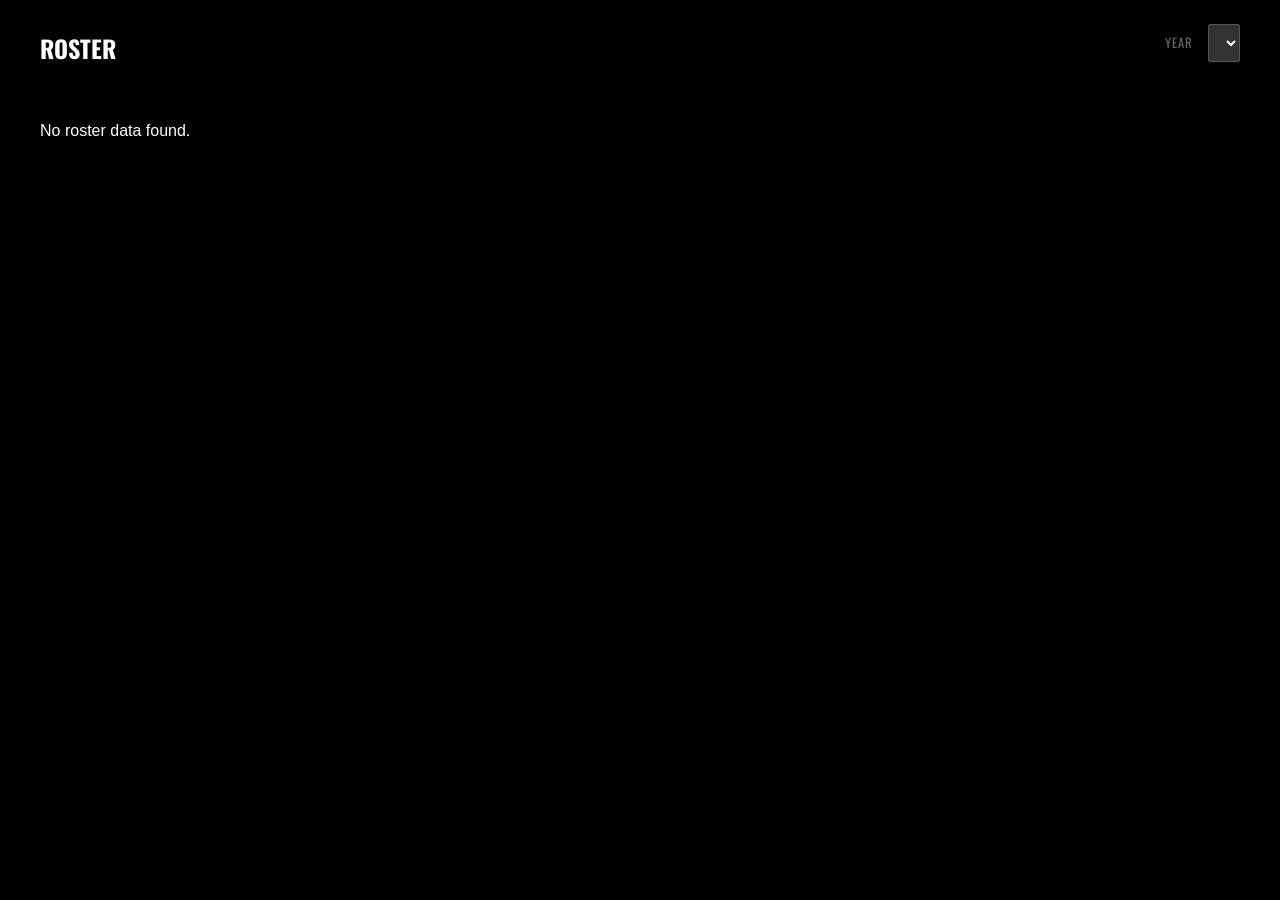
==== index.html @ f1e0f966 "Add initial roster component HTML structure Initial commit of the roster component HTML structure, i" ====
<!DOCTYPE html>
<html lang="en">
<head>
    <meta charset="UTF-8">
    <meta name="viewport" content="width=device-width, initial-scale=1.0">
    <title>Roster Component | AF Soccer</title>
    <link rel="stylesheet" href="style.css">
    <link rel="preconnect" href="https://fonts.googleapis.com">
    <link rel="preconnect" href="https://fonts.gstatic.com" crossorigin>
    <link href="https://fonts.googleapis.com/css2?family=Oswald:wght@700&display=swap" rel="stylesheet">
    
    <style>
        :root {
            /* Define these variables here since we removed the main style.css dependency */
            --af-red: #cc0000;
            --af-dark-gray: #1a1a1a;
        }

        body {
            background: transparent !important; /* Blends with Canva */
            margin: 0;
            padding: 0;
            color: #fff;
            font-family: Arial, sans-serif;
        }

        .container {
            width: 100%;
            max-width: 1200px;
            margin: 0 auto;
            padding: 10px;
        }

        #roster-output {
            display: grid;
            grid-template-columns: repeat(auto-fill, minmax(280px, 1fr));
            gap: 30px;
        }

        .player-card {
            background: var(--af-dark-gray);
            border-radius: 4px;
            overflow: hidden;
            box-shadow: 0 4px 20px rgba(0,0,0,0.5);
            transition: transform 0.2s ease;
            text-align: center;
            padding-bottom: 20px;
        }

        .player-image {
            width: 100%;
            height: 320px;
            object-fit: cover;
            object-position: top;
            background: #222;
            margin-bottom: 15px;
            border-bottom: 4px solid var(--af-red);
        }

        .player-name-row { 
            font-family: 'Oswald', sans-serif; 
            font-size: 1.6rem; 
            text-transform: uppercase; 
            margin: 10px 0 5px 0; 
        }

        .player-number { color: var(--af-red); margin-right: 5px; }

        .player-detail { 
            font-size: 0.9rem; 
            color: #aaa; 
            margin: 4px 0; 
            text-transform: uppercase; 
            letter-spacing: 0.5px; 
        }

        .player-detail span { color: #fff; font-weight: bold; }

        .loader { text-align: center; padding: 50px; font-size: 1.2rem; font-family: 'Oswald', sans-serif; }

        @media (max-width: 768px) {
            #roster-output { grid-template-columns: 1fr 1fr; }
        }
        @media (max-width: 480px) {
            #roster-output { grid-template-columns: 1fr; }
        }
    </style>
</head>
<body>

    <div class="container">
        <div style="display: flex; justify-content: space-between; align-items: center; margin-bottom: 20px;">
            <h2 id="page-title" style="font-family: 'Oswald', sans-serif; text-transform: uppercase;">Roster</h2>
            <div class="year-select-container">
                <label for="year-select" style="font-size: 0.8rem; text-transform: uppercase; margin-right: 5px;">Year</label>
                <select id="year-select" onchange="handleYearChange()" style="background: #333; color: #fff; border: 1px solid #555; padding: 5px;"></select>
            </div>
        </div>

        <div id="roster-output">
            <div class="loader">Loading...</div>
        </div>
    </div>

    <script src="config.js"></script>
    <script>
        // Use the parsing logic and logic from your previous build
        const parseCSVLine = (line) => {
            const result = [];
            let current = "";
            let inQuotes = false;
            for (let i = 0; i < line.length; i++) {
                const char = line[i];
                if (char === '"' && line[i+1] === '"') { current += '"'; i++; }
                else if (char === '"') { inQuotes = !inQuotes; }
                else if (char === ',' && !inQuotes) { result.push(current.trim()); current = ""; }
                else { current += char; }
            }
            result.push(current.trim());
            return result;
        };

        const getRandomSlogan = () => {
            const slogans = typeof SOCCER_CONFIG !== 'undefined' ? SOCCER_CONFIG.SLOGANS : ["Loading Players..."];
            return slogans[Math.floor(Math.random() * slogans.length)];
        };

        // ... Rest of your logic (loadMeta, updateYearDropdown, fetchRoster) goes here ...
        // (I kept the logic below exactly as you had it for compatibility)
        const BASES = typeof SOCCER_CONFIG !== 'undefined' ? SOCCER_CONFIG.ROSTER_BASES : {};
        const META_GIDS = typeof SOCCER_CONFIG !== 'undefined' ? SOCCER_CONFIG.ROSTER_META_GIDS : {};
        
        let currentTeam = 'all';
        let currentYear = '';
        let metaData = { 'all': null };

        async function loadMeta(teamId) {
            try {
                const response = await fetch(`${BASES[teamId]}&gid=${META_GIDS[teamId]}`);
                const csvText = await response.text();
                const rows = csvText.split('\n').filter(r => r.trim().length > 0);
                const mapping = {};
                rows.forEach(row => {
                    const cols = parseCSVLine(row);
                    if (cols.length >= 3 && cols[2].toUpperCase() === 'TRUE') {
                        const yearMatch = cols[0].match(/20\d{2}/);
                        if (yearMatch) mapping[yearMatch[0]] = cols[1];
                    }
                });
                metaData[teamId] = mapping;
            } catch (e) { console.error("Meta Load Error:", e); }
        }

        function updateYearDropdown() {
            const select = document.getElementById('year-select');
            if(!metaData[currentTeam]) return;
            const years = Object.keys(metaData[currentTeam]).sort().reverse();
            select.innerHTML = '';
            years.forEach(yr => {
                const opt = document.createElement('option');
                opt.value = yr; opt.textContent = yr;
                select.appendChild(opt);
            });
            if (!currentYear || !years.includes(currentYear)) currentYear = years[0] || '';
            select.value = currentYear;
        }

        async function fetchRoster() {
            const output = document.getElementById('roster-output');
            const title = document.getElementById('page-title');
            if (!currentYear) {
                output.innerHTML = "<p>No roster data found.</p>";
                return;
            }
            title.textContent = `${currentYear} Roster`;
            output.innerHTML = `<div class="loader">${getRandomSlogan()}</div>`;
            
            try {
                const gid = metaData[currentTeam][currentYear];
                const response = await fetch(`${BASES[currentTeam]}&gid=${gid}`);
                const csvText = await response.text();
                const rows = csvText.split('\n').filter(r => r.trim().length > 0).slice(1);

                const players = rows.map(line => {
                    const cols = parseCSVLine(line);
                    return { number: cols[0], name: cols[1], pClass: cols[2], position: cols[3], club: cols[4], photoId: cols[5] };
                }).filter(p => p.name).sort((a, b) => parseInt(a.number || 999) - parseInt(b.number || 999));

                let html = "";
                players.forEach(p => {
                    const imgSrc = p.photoId ? `https://lh3.googleusercontent.com/d/${p.photoId}=s1000` : "";
                    html += `
                        <div class="player-card">
                            <img src="${imgSrc}" alt="${p.name}" class="player-image" onerror="this.src='https://via.placeholder.com/320x320?text=No+Photo'">
                            <div class="player-name-row">
                                ${p.number ? `<span class="player-number">#${p.number}</span> ` : ''}${p.name}
                            </div>
                            <div class="player-detail">Class: <span>${p.pClass}</span></div>
                            <div class="player-detail">Position: <span>${p.position}</span></div>
                            <div class="player-detail">Club: <span>${p.club}</span></div>
                        </div>`;
                });
                output.innerHTML = html || "<p>No players found.</p>";
            } catch (error) {
                output.innerHTML = `<div style="text-align:center; padding: 20px;">⚠️ Could not load data.</div>`;
            }
        }

        function handleYearChange() {
            currentYear = document.getElementById('year-select').value;
            fetchRoster();
        }

        (async () => {
            await loadMeta('all');
            updateYearDropdown();
            fetchRoster();
        })();
    </script>
</body>
</html>
---- style.css ----
:root {
    --af-red: #cc0000;
    --af-black: #000000;
    --af-dark-gray: #111111;
    --af-light-gray: #f4f4f4;
    --af-white: #ffffff;
}

body, html {
    margin: 0;
    padding: 0;
    font-family: Arial, Helvetica, sans-serif;
    background-color: #000;
    color: var(--af-white);
}

header {
    background-color: #000;
    color: #fff;
    display: flex;
    justify-content: space-between;
    align-items: center;
    padding: 10px 5%;
    box-sizing: border-box;
    border-bottom: 2px solid #111;
}

.logo-group {
    display: flex;
    align-items: center;
    gap: 15px; 
}

.main-logo {
    height: 60px;
    width: auto;
}

.main-title {
    font-family: 'Oswald', sans-serif;
    font-weight: 700;
    text-transform: uppercase;
    font-size: 2.8rem;
    letter-spacing: 1px;
    margin: 0;
    display: flex; 
    align-items: center;
    color: #fff;
    text-decoration: none;
}

.instagram-icon {
    fill: #fff; 
    height: 28px;
    width: 28px;
    transition: opacity 0.3s;
}

.instagram-icon:hover {
    opacity: 0.7; 
}

.container {
    max-width: 1100px;
    margin: 40px auto;
    padding: 0 20px;
}

.page-header {
    text-align: left;
    margin-bottom: 20px;
    border-left: 5px solid var(--af-red);
    padding-left: 20px;
}

.page-header h2 {
    font-family: 'Oswald', sans-serif;
    font-size: 2.5rem;
    text-transform: uppercase;
    margin: 0;
    letter-spacing: 1px;
}

.controls-row {
    display: flex;
    justify-content: space-between;
    align-items: flex-end;
    margin-bottom: 30px;
    border-bottom: 1px solid #222;
    flex-wrap: wrap;
    gap: 20px;
}

.year-select-container {
    padding-bottom: 10px;
    display: flex;
    align-items: center;
    gap: 10px;
}

.year-select-container label {
    font-family: 'Oswald', sans-serif;
    font-size: 0.85rem;
    color: #666;
    text-transform: uppercase;
    letter-spacing: 1px;
}

#year-select {
    background: #111;
    color: #fff;
    border: 1px solid #333;
    padding: 6px 12px;
    font-family: 'Oswald', sans-serif;
    font-size: 1rem;
    cursor: pointer;
    outline: none;
    border-radius: 2px;
}

#year-select:hover {
    border-color: #555;
}

.loader {
    text-align: center;
    padding: 100px;
    font-size: 1.2rem;
    color: #555;
    text-transform: uppercase;
    letter-spacing: 2px;
}

@media (max-width: 768px) {
    .main-title { font-size: 1.8rem; }
}

/* Side Menu */
.menu-toggle {
    background: none;
    border: none;
    cursor: pointer;
    display: flex;
    flex-direction: column;
    gap: 5px;
    padding: 10px;
    z-index: 2001;
    margin-right: 10px;
}
.menu-toggle span {
    display: block;
    width: 25px;
    height: 3px;
    background: var(--af-white, #fff);
    transition: 0.3s;
}
.side-menu {
    position: fixed;
    top: 0;
    left: -280px;
    width: 280px;
    height: 100%;
    background: #111;
    z-index: 2000;
    transition: 0.3s ease-in-out;
    padding-top: 80px;
    display: flex;
    flex-direction: column;
    box-shadow: 2px 0 10px rgba(0,0,0,0.5);
}
.side-menu.active { left: 0; }
.side-menu a {
    padding: 15px 30px;
    color: #fff;
    text-decoration: none;
    font-family: 'Oswald', sans-serif;
    font-size: 1.2rem;
    text-transform: uppercase;
    border-bottom: 1px solid #222;
    transition: background 0.2s;
}
.side-menu a:hover { background: #222; color: var(--af-red); }
.menu-overlay {
    position: fixed;
    top: 0;
    left: 0;
    width: 100%;
    height: 100%;
    background: rgba(0,0,0,0.7);
    display: none;
    z-index: 1500;
}
.menu-overlay.active { display: block; }
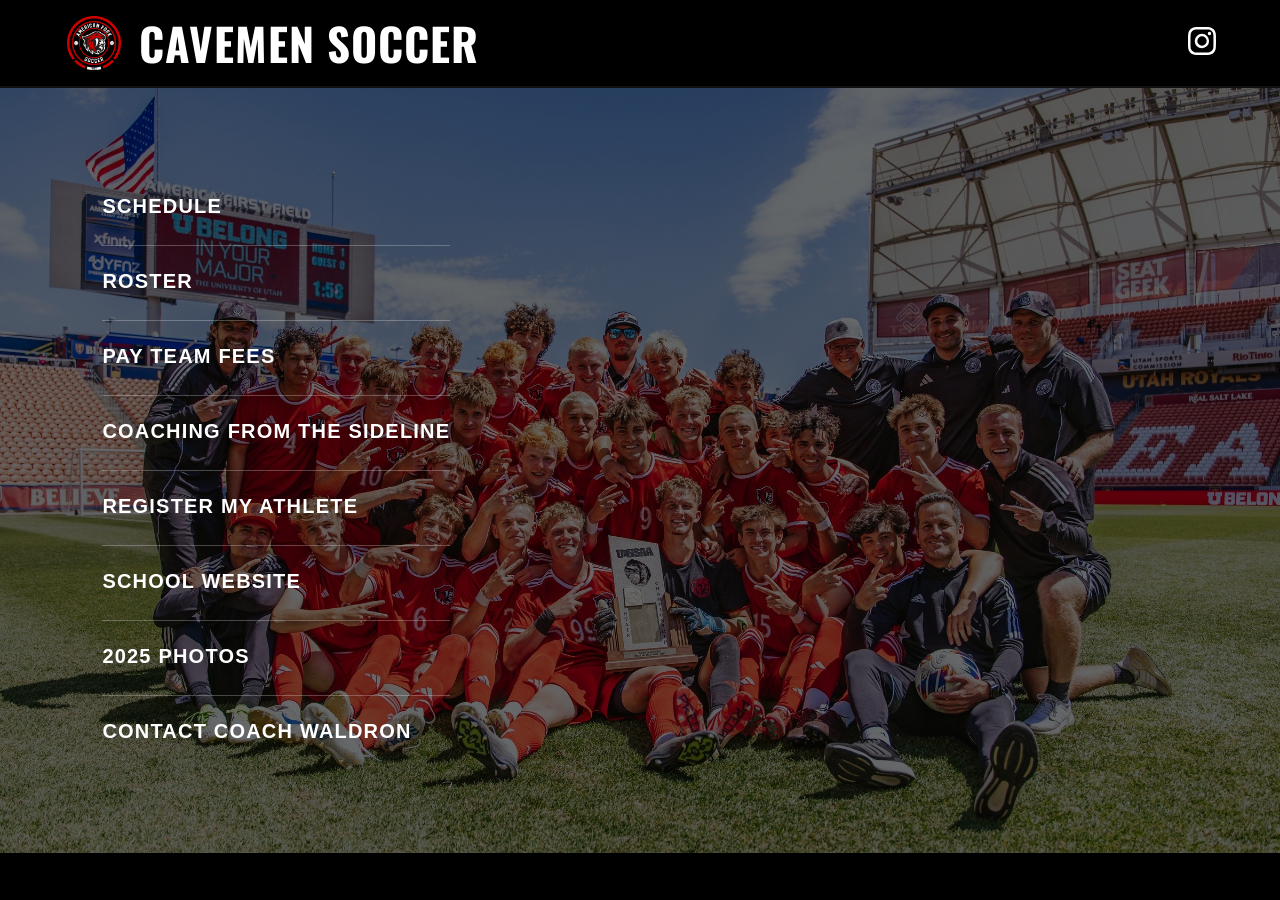
==== commit 4989b154: "Promote staging: landing page, Pay Team Fees, favicon, expanded nav" ====
--- a/index.html
+++ b/index.html
@@ -3,219 +3,111 @@
 <head>
     <meta charset="UTF-8">
     <meta name="viewport" content="width=device-width, initial-scale=1.0">
-    <title>Roster Component | AF Soccer</title>
+    <title>American Fork Cavemen Soccer</title>
+    <link rel="icon" type="image/png" href="./_assets/media/743114cb73f024a44c543e53d752d24d.png">
     <link rel="stylesheet" href="style.css">
     <link rel="preconnect" href="https://fonts.googleapis.com">
     <link rel="preconnect" href="https://fonts.gstatic.com" crossorigin>
     <link href="https://fonts.googleapis.com/css2?family=Oswald:wght@700&display=swap" rel="stylesheet">
-    
     <style>
-        :root {
-            /* Define these variables here since we removed the main style.css dependency */
-            --af-red: #cc0000;
-            --af-dark-gray: #1a1a1a;
+        body, html {
+            height: 100%;
         }
 
-        body {
-            background: transparent !important; /* Blends with Canva */
-            margin: 0;
-            padding: 0;
-            color: #fff;
-            font-family: Arial, sans-serif;
+.hero {
+            position: relative;
+            width: 100%;
+            min-height: 85vh;
+            background-image: url('./_assets/media/c750e6c847531fd6065b7ba897169a4e.jpg');
+            background-size: cover;
+            background-position: center 30%;
+            background-repeat: no-repeat;
+            display: flex;
+            align-items: center;
         }
 
-        .container {
-            width: 100%;
-            max-width: 1200px;
-            margin: 0 auto;
-            padding: 10px;
+        .hero::after {
+            content: '';
+            position: absolute;
+            top: 0; left: 0; width: 100%; height: 100%;
+            background-color: rgba(0, 0, 0, 0.55);
+            z-index: 1;
         }
 
-        #roster-output {
-            display: grid;
-            grid-template-columns: repeat(auto-fill, minmax(280px, 1fr));
-            gap: 30px;
+        .side-nav-container {
+            position: relative;
+            z-index: 2;
+            padding: 40px 8%;
         }
 
-        .player-card {
-            background: var(--af-dark-gray);
-            border-radius: 4px;
-            overflow: hidden;
-            box-shadow: 0 4px 20px rgba(0,0,0,0.5);
-            transition: transform 0.2s ease;
-            text-align: center;
-            padding-bottom: 20px;
+        .side-nav {
+            list-style-type: none;
+            padding: 0;
+            margin: 0;
+            display: flex;
+            flex-direction: column;
+            gap: 1.5rem;
         }
 
-        .player-image {
-            width: 100%;
-            height: 320px;
-            object-fit: cover;
-            object-position: top;
-            background: #222;
-            margin-bottom: 15px;
-            border-bottom: 4px solid var(--af-red);
+        .side-nav li {
+            border-bottom: 1px solid rgba(255, 255, 255, 0.25);
+            padding-bottom: 1.5rem;
+        }
+        .side-nav li:last-child {
+            border-bottom: none;
+            padding-bottom: 0;
         }
 
-        .player-name-row { 
-            font-family: 'Oswald', sans-serif; 
-            font-size: 1.6rem; 
-            text-transform: uppercase; 
-            margin: 10px 0 5px 0; 
+        .side-nav li a {
+            color: #fff;
+            text-decoration: none;
+            text-transform: uppercase;
+            font-weight: bold;
+            font-size: 1.25rem;
+            letter-spacing: 1.2px;
+            display: inline-block;
+            border-bottom: 3px solid transparent;
+            transition: color 0.3s, border-color 0.3s;
         }
 
-        .player-number { color: var(--af-red); margin-right: 5px; }
-
-        .player-detail { 
-            font-size: 0.9rem; 
-            color: #aaa; 
-            margin: 4px 0; 
-            text-transform: uppercase; 
-            letter-spacing: 0.5px; 
+        .side-nav li a:hover {
+            border-bottom-color: #fff;
         }
 
-        .player-detail span { color: #fff; font-weight: bold; }
-
-        .loader { text-align: center; padding: 50px; font-size: 1.2rem; font-family: 'Oswald', sans-serif; }
-
         @media (max-width: 768px) {
-            #roster-output { grid-template-columns: 1fr 1fr; }
-        }
-        @media (max-width: 480px) {
-            #roster-output { grid-template-columns: 1fr; }
+            .hero { min-height: 60vh; }
+            .side-nav-container { padding: 30px 5%; }
+            .side-nav li a { font-size: 1rem; }
         }
     </style>
 </head>
 <body>
 
-    <div class="container">
-        <div style="display: flex; justify-content: space-between; align-items: center; margin-bottom: 20px;">
-            <h2 id="page-title" style="font-family: 'Oswald', sans-serif; text-transform: uppercase;">Roster</h2>
-            <div class="year-select-container">
-                <label for="year-select" style="font-size: 0.8rem; text-transform: uppercase; margin-right: 5px;">Year</label>
-                <select id="year-select" onchange="handleYearChange()" style="background: #333; color: #fff; border: 1px solid #555; padding: 5px;"></select>
-            </div>
+    <header>
+        <div class="logo-group">
+            <img src="./_assets/media/743114cb73f024a44c543e53d752d24d.png" alt="American Fork Soccer Logo" class="main-logo">
+            <h1 class="main-title">CAVEMEN SOCCER</h1>
         </div>
 
-        <div id="roster-output">
-            <div class="loader">Loading...</div>
+        <a href="https://www.instagram.com/cavemensoccer/" target="_blank" aria-label="Visit American Fork Boys Soccer on Instagram">
+            <svg class="instagram-icon" viewBox="0 0 16 16"><path d="M8 0C5.829 0 5.556.01 4.703.048 3.85.088 3.269.222 2.76.42a3.917 3.917 0 0 0-1.417.923A3.927 3.927 0 0 0 .42 2.76C.222 3.268.087 3.85.048 4.7.01 5.555 0 5.827 0 8.001c0 2.172.01 2.444.048 3.297.04.852.174 1.433.372 1.942.205.526.478.972.923 1.417.444.445.89.719 1.416.923.51.198 1.09.333 1.942.372C5.555 15.99 5.827 16 8 16s2.444-.01 3.298-.048c.851-.04 1.434-.174 1.943-.372a3.916 3.916 0 0 0 1.416-.923c.445-.445.718-.891.923-1.417.197-.509.332-1.09.372-1.942C15.99 10.445 16 10.173 16 8s-.01-2.445-.048-3.299c-.04-.851-.175-1.433-.372-1.941a3.926 3.926 0 0 0-.923-1.417A3.911 3.911 0 0 0 13.24.42c-.51-.198-1.092-.333-1.943-.372C10.443.01 10.172 0 7.998 0h.003zm-.717 1.442h.718c2.136 0 2.389.007 3.232.046.78.035 1.204.166 1.486.275.373.145.64.319.92.599.28.28.453.546.598.92.11.281.24.705.275 1.485.039.843.047 1.096.047 3.231s-.008 2.389-.047 3.232c-.035.78-.166 1.203-.275 1.485a2.47 2.47 0 0 1-.599.919c-.28.28-.546.453-.92.598-.282.11-.705.24-1.485.276-.843.038-1.096.047-3.232.047s-2.39-.009-3.233-.047c-.78-.036-1.203-.166-1.485-.276a2.478 2.478 0 0 1-.92-.598 2.48 2.48 0 0 1-.6-.92c-.109-.281-.24-.705-.275-1.485-.038-.843-.046-1.096-.046-3.233 0-2.136.008-2.388.046-3.231.036-.78.166-1.204.276-1.486.145-.373.319-.64.599-.92.28-.28.546-.453.92-.598.282-.11.705-.24 1.485-.276.738-.034 1.024-.044 2.515-.045v.002zm4.988 1.328a.96.96 0 1 0 0 1.92.96.96 0 0 0 0-1.92zm-4.27 1.122a4.109 4.109 0 1 0 0 8.217 4.109 4.109 0 0 0 0-8.217zm0 1.441a2.668 2.668 0 1 1 0 5.336 2.668 2.668 0 0 1 0-5.336z"/></svg>
+        </a>
+    </header>
+
+    <main class="hero">
+        <div class="side-nav-container">
+            <ul class="side-nav">
+                <li><a href="schedule.html">SCHEDULE</a></li>
+                <li><a href="roster.html">ROSTER</a></li>
+                <li><a href="payteamfees.html">PAY TEAM FEES</a></li>
+                <li><a href="coaching.html">COACHING FROM THE SIDELINE</a></li>
+                <li><a href="https://www.registermyathlete.com/" target="_blank">REGISTER MY ATHLETE</a></li>
+                <li><a href="https://afhs.alpineschools.org/" target="_blank">SCHOOL WEBSITE</a></li>
+                <li><a href="https://galleries.tylerstaten.com/americanforkbsoccer2025/" target="_blank">2025 PHOTOS</a></li>
+                <li><a href="mailto:caseybwaldron@gmail.com?subject=Contact%20-%20American%20Fork%20Boys%20Soccer">CONTACT COACH WALDRON</a></li>
+            </ul>
         </div>
-    </div>
+    </main>
 
-    <script src="config.js"></script>
-    <script>
-        // Use the parsing logic and logic from your previous build
-        const parseCSVLine = (line) => {
-            const result = [];
-            let current = "";
-            let inQuotes = false;
-            for (let i = 0; i < line.length; i++) {
-                const char = line[i];
-                if (char === '"' && line[i+1] === '"') { current += '"'; i++; }
-                else if (char === '"') { inQuotes = !inQuotes; }
-                else if (char === ',' && !inQuotes) { result.push(current.trim()); current = ""; }
-                else { current += char; }
-            }
-            result.push(current.trim());
-            return result;
-        };
-
-        const getRandomSlogan = () => {
-            const slogans = typeof SOCCER_CONFIG !== 'undefined' ? SOCCER_CONFIG.SLOGANS : ["Loading Players..."];
-            return slogans[Math.floor(Math.random() * slogans.length)];
-        };
-
-        // ... Rest of your logic (loadMeta, updateYearDropdown, fetchRoster) goes here ...
-        // (I kept the logic below exactly as you had it for compatibility)
-        const BASES = typeof SOCCER_CONFIG !== 'undefined' ? SOCCER_CONFIG.ROSTER_BASES : {};
-        const META_GIDS = typeof SOCCER_CONFIG !== 'undefined' ? SOCCER_CONFIG.ROSTER_META_GIDS : {};
-        
-        let currentTeam = 'all';
-        let currentYear = '';
-        let metaData = { 'all': null };
-
-        async function loadMeta(teamId) {
-            try {
-                const response = await fetch(`${BASES[teamId]}&gid=${META_GIDS[teamId]}`);
-                const csvText = await response.text();
-                const rows = csvText.split('\n').filter(r => r.trim().length > 0);
-                const mapping = {};
-                rows.forEach(row => {
-                    const cols = parseCSVLine(row);
-                    if (cols.length >= 3 && cols[2].toUpperCase() === 'TRUE') {
-                        const yearMatch = cols[0].match(/20\d{2}/);
-                        if (yearMatch) mapping[yearMatch[0]] = cols[1];
-                    }
-                });
-                metaData[teamId] = mapping;
-            } catch (e) { console.error("Meta Load Error:", e); }
-        }
-
-        function updateYearDropdown() {
-            const select = document.getElementById('year-select');
-            if(!metaData[currentTeam]) return;
-            const years = Object.keys(metaData[currentTeam]).sort().reverse();
-            select.innerHTML = '';
-            years.forEach(yr => {
-                const opt = document.createElement('option');
-                opt.value = yr; opt.textContent = yr;
-                select.appendChild(opt);
-            });
-            if (!currentYear || !years.includes(currentYear)) currentYear = years[0] || '';
-            select.value = currentYear;
-        }
-
-        async function fetchRoster() {
-            const output = document.getElementById('roster-output');
-            const title = document.getElementById('page-title');
-            if (!currentYear) {
-                output.innerHTML = "<p>No roster data found.</p>";
-                return;
-            }
-            title.textContent = `${currentYear} Roster`;
-            output.innerHTML = `<div class="loader">${getRandomSlogan()}</div>`;
-            
-            try {
-                const gid = metaData[currentTeam][currentYear];
-                const response = await fetch(`${BASES[currentTeam]}&gid=${gid}`);
-                const csvText = await response.text();
-                const rows = csvText.split('\n').filter(r => r.trim().length > 0).slice(1);
-
-                const players = rows.map(line => {
-                    const cols = parseCSVLine(line);
-                    return { number: cols[0], name: cols[1], pClass: cols[2], position: cols[3], club: cols[4], photoId: cols[5] };
-                }).filter(p => p.name).sort((a, b) => parseInt(a.number || 999) - parseInt(b.number || 999));
-
-                let html = "";
-                players.forEach(p => {
-                    const imgSrc = p.photoId ? `https://lh3.googleusercontent.com/d/${p.photoId}=s1000` : "";
-                    html += `
-                        <div class="player-card">
-                            <img src="${imgSrc}" alt="${p.name}" class="player-image" onerror="this.src='https://via.placeholder.com/320x320?text=No+Photo'">
-                            <div class="player-name-row">
-                                ${p.number ? `<span class="player-number">#${p.number}</span> ` : ''}${p.name}
-                            </div>
-                            <div class="player-detail">Class: <span>${p.pClass}</span></div>
-                            <div class="player-detail">Position: <span>${p.position}</span></div>
-                            <div class="player-detail">Club: <span>${p.club}</span></div>
-                        </div>`;
-                });
-                output.innerHTML = html || "<p>No players found.</p>";
-            } catch (error) {
-                output.innerHTML = `<div style="text-align:center; padding: 20px;">⚠️ Could not load data.</div>`;
-            }
-        }
-
-        function handleYearChange() {
-            currentYear = document.getElementById('year-select').value;
-            fetchRoster();
-        }
-
-        (async () => {
-            await loadMeta('all');
-            updateYearDropdown();
-            fetchRoster();
-        })();
-    </script>
 </body>
 </html>
--- a/style.css
+++ b/style.css
@@ -1,193 +1,197 @@
-:root {
-    --af-red: #cc0000;
-    --af-black: #000000;
-    --af-dark-gray: #111111;
-    --af-light-gray: #f4f4f4;
-    --af-white: #ffffff;
-}
-
-body, html {
-    margin: 0;
-    padding: 0;
-    font-family: Arial, Helvetica, sans-serif;
-    background-color: #000;
-    color: var(--af-white);
-}
-
-header {
-    background-color: #000;
-    color: #fff;
-    display: flex;
-    justify-content: space-between;
-    align-items: center;
-    padding: 10px 5%;
-    box-sizing: border-box;
-    border-bottom: 2px solid #111;
-}
-
-.logo-group {
-    display: flex;
-    align-items: center;
-    gap: 15px; 
-}
-
-.main-logo {
-    height: 60px;
-    width: auto;
-}
-
-.main-title {
-    font-family: 'Oswald', sans-serif;
-    font-weight: 700;
-    text-transform: uppercase;
-    font-size: 2.8rem;
-    letter-spacing: 1px;
-    margin: 0;
-    display: flex; 
-    align-items: center;
-    color: #fff;
-    text-decoration: none;
-}
-
-.instagram-icon {
-    fill: #fff; 
-    height: 28px;
-    width: 28px;
-    transition: opacity 0.3s;
-}
-
-.instagram-icon:hover {
-    opacity: 0.7; 
-}
-
-.container {
-    max-width: 1100px;
-    margin: 40px auto;
-    padding: 0 20px;
-}
-
-.page-header {
-    text-align: left;
-    margin-bottom: 20px;
-    border-left: 5px solid var(--af-red);
-    padding-left: 20px;
-}
-
-.page-header h2 {
-    font-family: 'Oswald', sans-serif;
-    font-size: 2.5rem;
-    text-transform: uppercase;
-    margin: 0;
-    letter-spacing: 1px;
-}
-
-.controls-row {
-    display: flex;
-    justify-content: space-between;
-    align-items: flex-end;
-    margin-bottom: 30px;
-    border-bottom: 1px solid #222;
-    flex-wrap: wrap;
-    gap: 20px;
-}
-
-.year-select-container {
-    padding-bottom: 10px;
-    display: flex;
-    align-items: center;
-    gap: 10px;
-}
-
-.year-select-container label {
-    font-family: 'Oswald', sans-serif;
-    font-size: 0.85rem;
-    color: #666;
-    text-transform: uppercase;
-    letter-spacing: 1px;
-}
-
-#year-select {
-    background: #111;
-    color: #fff;
-    border: 1px solid #333;
-    padding: 6px 12px;
-    font-family: 'Oswald', sans-serif;
-    font-size: 1rem;
-    cursor: pointer;
-    outline: none;
-    border-radius: 2px;
-}
-
-#year-select:hover {
-    border-color: #555;
-}
-
-.loader {
-    text-align: center;
-    padding: 100px;
-    font-size: 1.2rem;
-    color: #555;
-    text-transform: uppercase;
-    letter-spacing: 2px;
-}
-
-@media (max-width: 768px) {
-    .main-title { font-size: 1.8rem; }
-}
-
-/* Side Menu */
-.menu-toggle {
-    background: none;
-    border: none;
-    cursor: pointer;
-    display: flex;
-    flex-direction: column;
-    gap: 5px;
-    padding: 10px;
-    z-index: 2001;
-    margin-right: 10px;
-}
-.menu-toggle span {
-    display: block;
-    width: 25px;
-    height: 3px;
-    background: var(--af-white, #fff);
-    transition: 0.3s;
-}
-.side-menu {
-    position: fixed;
-    top: 0;
-    left: -280px;
-    width: 280px;
-    height: 100%;
-    background: #111;
-    z-index: 2000;
-    transition: 0.3s ease-in-out;
-    padding-top: 80px;
-    display: flex;
-    flex-direction: column;
-    box-shadow: 2px 0 10px rgba(0,0,0,0.5);
-}
-.side-menu.active { left: 0; }
-.side-menu a {
-    padding: 15px 30px;
-    color: #fff;
-    text-decoration: none;
-    font-family: 'Oswald', sans-serif;
-    font-size: 1.2rem;
-    text-transform: uppercase;
-    border-bottom: 1px solid #222;
-    transition: background 0.2s;
-}
-.side-menu a:hover { background: #222; color: var(--af-red); }
-.menu-overlay {
-    position: fixed;
-    top: 0;
-    left: 0;
-    width: 100%;
-    height: 100%;
-    background: rgba(0,0,0,0.7);
-    display: none;
-    z-index: 1500;
-}
+:root {
+    --af-red: #cc0000;
+    --af-black: #000000;
+    --af-dark-gray: #111111;
+    --af-light-gray: #f4f4f4;
+    --af-white: #ffffff;
+}
+
+body, html {
+    margin: 0;
+    padding: 0;
+    font-family: Arial, Helvetica, sans-serif;
+    background-color: #000;
+    color: var(--af-white);
+}
+
+header {
+    background-color: #000;
+    color: #fff;
+    display: flex;
+    justify-content: space-between;
+    align-items: center;
+    padding: 10px 5%;
+    box-sizing: border-box;
+    border-bottom: 2px solid #111;
+}
+
+.logo-group {
+    display: flex;
+    align-items: center;
+    gap: 15px; 
+}
+
+.main-logo {
+    height: 60px;
+    width: auto;
+}
+
+.main-title {
+    font-family: 'Oswald', sans-serif;
+    font-weight: 700;
+    text-transform: uppercase;
+    font-size: 2.8rem;
+    letter-spacing: 1px;
+    margin: 0;
+    display: flex; 
+    align-items: center;
+    color: #fff;
+    text-decoration: none;
+}
+
+.instagram-icon {
+    fill: #fff; 
+    height: 28px;
+    width: 28px;
+    transition: opacity 0.3s;
+}
+
+.instagram-icon:hover {
+    opacity: 0.7; 
+}
+
+.container {
+    max-width: 1100px;
+    margin: 40px auto;
+    padding: 0 20px;
+}
+
+.page-header {
+    text-align: left;
+    margin-bottom: 20px;
+    border-left: 5px solid var(--af-red);
+    padding-left: 20px;
+}
+
+.page-header h2 {
+    font-family: 'Oswald', sans-serif;
+    font-size: 2.5rem;
+    text-transform: uppercase;
+    margin: 0;
+    letter-spacing: 1px;
+}
+
+.controls-row {
+    display: flex;
+    justify-content: space-between;
+    align-items: flex-end;
+    margin-bottom: 30px;
+    border-bottom: 1px solid #222;
+    flex-wrap: wrap;
+    gap: 20px;
+}
+
+.year-select-container {
+    padding-bottom: 10px;
+    display: flex;
+    align-items: center;
+    gap: 10px;
+}
+
+.year-select-container label {
+    font-family: 'Oswald', sans-serif;
+    font-size: 0.85rem;
+    color: #666;
+    text-transform: uppercase;
+    letter-spacing: 1px;
+}
+
+#year-select, #class-filter-select {
+    background: #111;
+    color: #fff;
+    border: 1px solid #333;
+    padding: 6px 12px;
+    font-family: 'Oswald', sans-serif;
+    font-size: 1rem;
+    cursor: pointer;
+    outline: none;
+    border-radius: 2px;
+}
+
+#year-select:hover, #class-filter-select:hover {
+    border-color: #555;
+}
+
+.loader {
+    text-align: center;
+    padding: 100px;
+    font-size: 1.2rem;
+    color: #555;
+    text-transform: uppercase;
+    letter-spacing: 2px;
+}
+
+.loader img {
+    max-width: 100%;
+}
+
+@media (max-width: 768px) {
+    .main-title { font-size: 1.8rem; }
+}
+
+/* Side Menu */
+.menu-toggle {
+    background: none;
+    border: none;
+    cursor: pointer;
+    display: flex;
+    flex-direction: column;
+    gap: 5px;
+    padding: 10px;
+    z-index: 2001;
+    margin-right: 10px;
+}
+.menu-toggle span {
+    display: block;
+    width: 25px;
+    height: 3px;
+    background: var(--af-white, #fff);
+    transition: 0.3s;
+}
+.side-menu {
+    position: fixed;
+    top: 0;
+    left: -280px;
+    width: 280px;
+    height: 100%;
+    background: #111;
+    z-index: 2000;
+    transition: 0.3s ease-in-out;
+    padding-top: 80px;
+    display: flex;
+    flex-direction: column;
+    box-shadow: 2px 0 10px rgba(0,0,0,0.5);
+}
+.side-menu.active { left: 0; }
+.side-menu a {
+    padding: 15px 30px;
+    color: #fff;
+    text-decoration: none;
+    font-family: 'Oswald', sans-serif;
+    font-size: 1.2rem;
+    text-transform: uppercase;
+    border-bottom: 1px solid #222;
+    transition: background 0.2s;
+}
+.side-menu a:hover { background: #222; color: var(--af-red); }
+.menu-overlay {
+    position: fixed;
+    top: 0;
+    left: 0;
+    width: 100%;
+    height: 100%;
+    background: rgba(0,0,0,0.7);
+    display: none;
+    z-index: 1500;
+}
 .menu-overlay.active { display: block; }
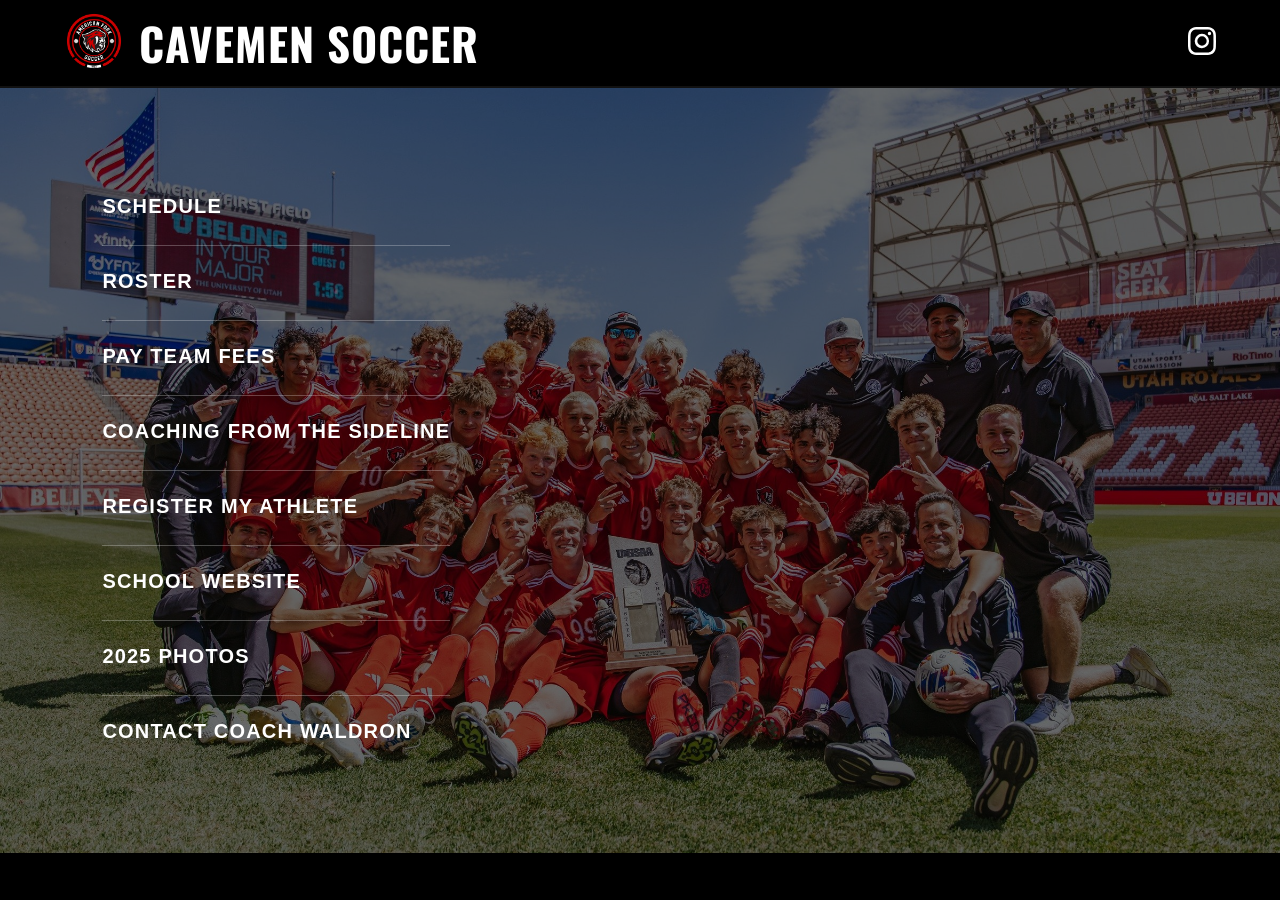
==== commit 1b0ee8c0: "Make logo clickable; add /links redirect to home" ====
--- a/index.html
+++ b/index.html
@@ -85,7 +85,7 @@
 
     <header>
         <div class="logo-group">
-            <img src="./_assets/media/743114cb73f024a44c543e53d752d24d.png" alt="American Fork Soccer Logo" class="main-logo">
+            <a href="index.html"><img src="./_assets/media/743114cb73f024a44c543e53d752d24d.png" alt="American Fork Soccer Logo" class="main-logo"></a>
             <h1 class="main-title">CAVEMEN SOCCER</h1>
         </div>
 
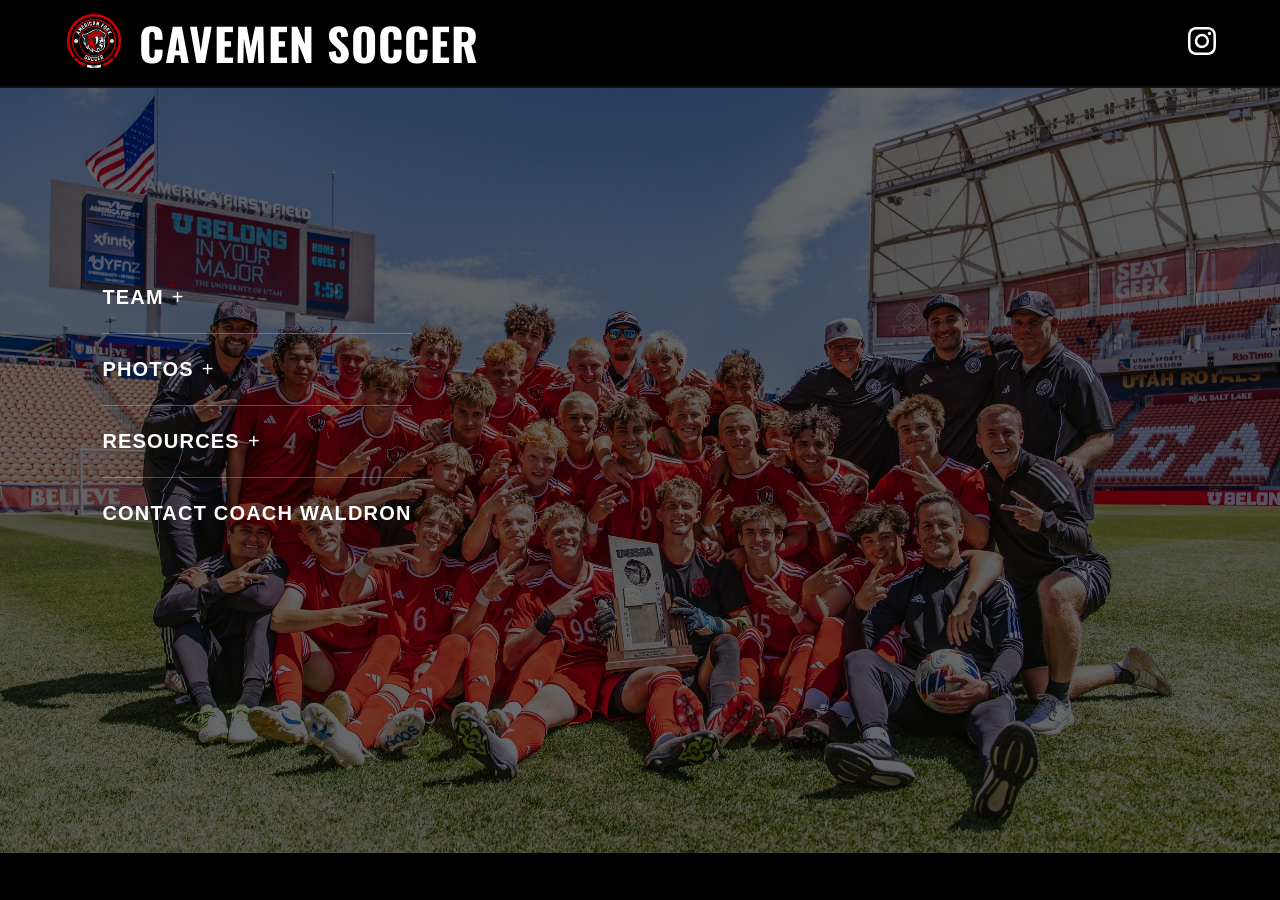
==== commit c8f1e27b: "Promote staging nav rebuild, hero photo, and image cleanup to production - Shared nav.js now drives " ====
--- a/index.html
+++ b/index.html
@@ -23,7 +23,7 @@
             background-position: center 30%;
             background-repeat: no-repeat;
             display: flex;
-            align-items: center;
+            align-items: flex-start;
         }
 
         .hero::after {
@@ -34,10 +34,15 @@
             z-index: 1;
         }
 
+        /* Anchored from the top with a fixed offset rather than vertically
+           centered -- centering would re-flow the whole block (including
+           items above the one you clicked) every time a nav dropdown
+           opens/closes, since growing the content height shifts the
+           midpoint used for centering. */
         .side-nav-container {
             position: relative;
             z-index: 2;
-            padding: 40px 8%;
+            padding: 22vh 8% 40px;
         }
 
         .side-nav {
@@ -76,38 +81,39 @@
 
         @media (max-width: 768px) {
             .hero { min-height: 60vh; }
-            .side-nav-container { padding: 30px 5%; }
+            .side-nav-container { padding: 18vh 5% 30px; }
             .side-nav li a { font-size: 1rem; }
         }
     </style>
 </head>
 <body>
 
-    <header>
-        <div class="logo-group">
-            <a href="index.html"><img src="./_assets/media/743114cb73f024a44c543e53d752d24d.png" alt="American Fork Soccer Logo" class="main-logo"></a>
-            <h1 class="main-title">CAVEMEN SOCCER</h1>
-        </div>
-
-        <a href="https://www.instagram.com/cavemensoccer/" target="_blank" aria-label="Visit American Fork Boys Soccer on Instagram">
-            <svg class="instagram-icon" viewBox="0 0 16 16"><path d="M8 0C5.829 0 5.556.01 4.703.048 3.85.088 3.269.222 2.76.42a3.917 3.917 0 0 0-1.417.923A3.927 3.927 0 0 0 .42 2.76C.222 3.268.087 3.85.048 4.7.01 5.555 0 5.827 0 8.001c0 2.172.01 2.444.048 3.297.04.852.174 1.433.372 1.942.205.526.478.972.923 1.417.444.445.89.719 1.416.923.51.198 1.09.333 1.942.372C5.555 15.99 5.827 16 8 16s2.444-.01 3.298-.048c.851-.04 1.434-.174 1.943-.372a3.916 3.916 0 0 0 1.416-.923c.445-.445.718-.891.923-1.417.197-.509.332-1.09.372-1.942C15.99 10.445 16 10.173 16 8s-.01-2.445-.048-3.299c-.04-.851-.175-1.433-.372-1.941a3.926 3.926 0 0 0-.923-1.417A3.911 3.911 0 0 0 13.24.42c-.51-.198-1.092-.333-1.943-.372C10.443.01 10.172 0 7.998 0h.003zm-.717 1.442h.718c2.136 0 2.389.007 3.232.046.78.035 1.204.166 1.486.275.373.145.64.319.92.599.28.28.453.546.598.92.11.281.24.705.275 1.485.039.843.047 1.096.047 3.231s-.008 2.389-.047 3.232c-.035.78-.166 1.203-.275 1.485a2.47 2.47 0 0 1-.599.919c-.28.28-.546.453-.92.598-.282.11-.705.24-1.485.276-.843.038-1.096.047-3.232.047s-2.39-.009-3.233-.047c-.78-.036-1.203-.166-1.485-.276a2.478 2.478 0 0 1-.92-.598 2.48 2.48 0 0 1-.6-.92c-.109-.281-.24-.705-.275-1.485-.038-.843-.046-1.096-.046-3.233 0-2.136.008-2.388.046-3.231.036-.78.166-1.204.276-1.486.145-.373.319-.64.599-.92.28-.28.546-.453.92-.598.282-.11.705-.24 1.485-.276.738-.034 1.024-.044 2.515-.045v.002zm4.988 1.328a.96.96 0 1 0 0 1.92.96.96 0 0 0 0-1.92zm-4.27 1.122a4.109 4.109 0 1 0 0 8.217 4.109 4.109 0 0 0 0-8.217zm0 1.441a2.668 2.668 0 1 1 0 5.336 2.668 2.668 0 0 1 0-5.336z"/></svg>
-        </a>
-    </header>
+    <header id="site-header"></header>
 
     <main class="hero">
         <div class="side-nav-container">
-            <ul class="side-nav">
-                <li><a href="schedule.html">SCHEDULE</a></li>
-                <li><a href="roster.html">ROSTER</a></li>
-                <li><a href="payteamfees.html">PAY TEAM FEES</a></li>
-                <li><a href="coaching.html">COACHING FROM THE SIDELINE</a></li>
-                <li><a href="https://www.registermyathlete.com/" target="_blank">REGISTER MY ATHLETE</a></li>
-                <li><a href="https://afhs.alpineschools.org/" target="_blank">SCHOOL WEBSITE</a></li>
-                <li><a href="https://galleries.tylerstaten.com/americanforkbsoccer2025/" target="_blank">2025 PHOTOS</a></li>
-                <li><a href="mailto:caseybwaldron@gmail.com?subject=Contact%20-%20American%20Fork%20Boys%20Soccer">CONTACT COACH WALDRON</a></li>
-            </ul>
+            <ul class="side-nav" id="site-nav"></ul>
         </div>
     </main>
 
+    <script src="config.js"></script>
+    <script src="nav.js"></script>
+    <script>
+        initSiteChrome({ headerId: 'site-header', navContentId: 'site-nav', isHome: true });
+
+        // Hero photo: pulled from Drive via HOME_HERO_PHOTO_ID if set, falling
+        // back to the local image otherwise so a missing/bad config value
+        // never breaks the page. The Configuration sheet may hold either a
+        // full Drive share link or a bare file ID -- extract whichever was
+        // given rather than requiring the exact substring every time.
+        (function () {
+            const raw = window.SOCCER_CONFIG && window.SOCCER_CONFIG.HOME_HERO_PHOTO_ID;
+            if (!raw) return;
+            const match = raw.match(/\/d\/([a-zA-Z0-9_-]+)/);
+            const fileId = match ? match[1] : raw;
+            document.querySelector('.hero').style.backgroundImage =
+                `url('https://lh3.googleusercontent.com/d/${fileId}=s1600')`;
+        })();
+    </script>
 </body>
 </html>
--- a/style.css
+++ b/style.css
@@ -25,6 +25,13 @@
     border-bottom: 2px solid #111;
 }
 
+/* Lets a JS-filled wrapper div sit inside <header> without disrupting its
+   flex layout -- the wrapper itself doesn't participate in the flex box,
+   only its children do, same as if the wrapper weren't there at all. */
+.chrome-fill {
+    display: contents;
+}
+
 .logo-group {
     display: flex;
     align-items: center;
@@ -159,10 +166,17 @@
     transition: 0.3s;
 }
 .side-menu {
+    /* No box-sizing: border-box exists anywhere on this site, so under the
+       default content-box model, padding-top below was adding to (not
+       counting within) height: 100% -- making the actual box ~80px taller
+       than the viewport, with that excess rendered below the visible
+       screen. overflow-y: auto can only reveal content that doesn't fit
+       *within* a box, not part of the box itself hanging off-screen. */
+    box-sizing: border-box;
     position: fixed;
     top: 0;
-    left: -280px;
-    width: 280px;
+    left: -320px;
+    width: 320px;
     height: 100%;
     background: #111;
     z-index: 2000;
@@ -170,20 +184,96 @@
     padding-top: 80px;
     display: flex;
     flex-direction: column;
+    /* Scrollable: with all 3 dropdown groups open at once, content can grow
+       taller than the panel -- without this, anything past the bottom edge
+       was just clipped with no way to reach it. */
+    overflow-y: auto;
     box-shadow: 2px 0 10px rgba(0,0,0,0.5);
 }
 .side-menu.active { left: 0; }
 .side-menu a {
-    padding: 15px 30px;
+    display: block;
+    padding: 15px 24px;
     color: #fff;
     text-decoration: none;
     font-family: 'Oswald', sans-serif;
-    font-size: 1.2rem;
+    font-size: 0.95rem;
     text-transform: uppercase;
     border-bottom: 1px solid #222;
     transition: background 0.2s;
 }
 .side-menu a:hover { background: #222; color: var(--af-red); }
+
+/* Reset default <ul> styling (bullets, ~40px left indent, margin) on the
+   hamburger menu's nav list -- the nested .nav-subitems list below already
+   has this, but the outer list wrapping the top-level items never did. */
+#site-nav-items {
+    list-style: none;
+    margin: 0;
+    padding: 0;
+}
+
+/* Nav dropdown groups (Team / Resources / Photos) -- shared by both the
+   homepage's visible side-nav and the hamburger side-menu. Uses native
+   <details>/<summary> for the expand/collapse, no custom JS needed. */
+.nav-group details summary {
+    cursor: pointer;
+    list-style: none;
+}
+.nav-group details summary::-webkit-details-marker { display: none; }
+.nav-group details summary::after {
+    content: '+';
+    margin-left: 8px;
+    font-weight: normal;
+}
+.nav-group details[open] summary::after {
+    content: '\2212';
+}
+.nav-group .nav-subitems {
+    list-style: none;
+    margin: 0.75rem 0 1rem;
+    padding: 0 0 0 1rem;
+    display: flex;
+    flex-direction: column;
+    gap: 0.9rem;
+}
+
+.side-nav .nav-group summary {
+    color: #fff;
+    text-decoration: none;
+    text-transform: uppercase;
+    font-weight: bold;
+    font-size: 1.25rem;
+    letter-spacing: 1.2px;
+}
+/* Reset the border-bottom/padding-bottom that .side-nav li applies to every
+   <li> descendant, including these nested subitems -- without this, each
+   subitem gets its own divider line instead of just the group as a whole. */
+.side-nav .nav-subitems li {
+    border-bottom: none;
+    padding-bottom: 0;
+}
+.side-nav .nav-subitems li a {
+    font-size: 1rem;
+    font-weight: normal;
+}
+
+.side-menu .nav-group summary {
+    padding: 15px 24px;
+    color: #fff;
+    font-family: 'Oswald', sans-serif;
+    font-size: 0.95rem;
+    text-transform: uppercase;
+    border-bottom: 1px solid #222;
+    transition: background 0.2s;
+}
+.side-menu .nav-group summary:hover { background: #222; color: var(--af-red); }
+.side-menu .nav-group .nav-subitems { padding-left: 2rem; }
+.side-menu .nav-subitems li a {
+    padding: 10px 0;
+    border-bottom: none;
+    font-size: 1rem;
+}
 .menu-overlay {
     position: fixed;
     top: 0;
